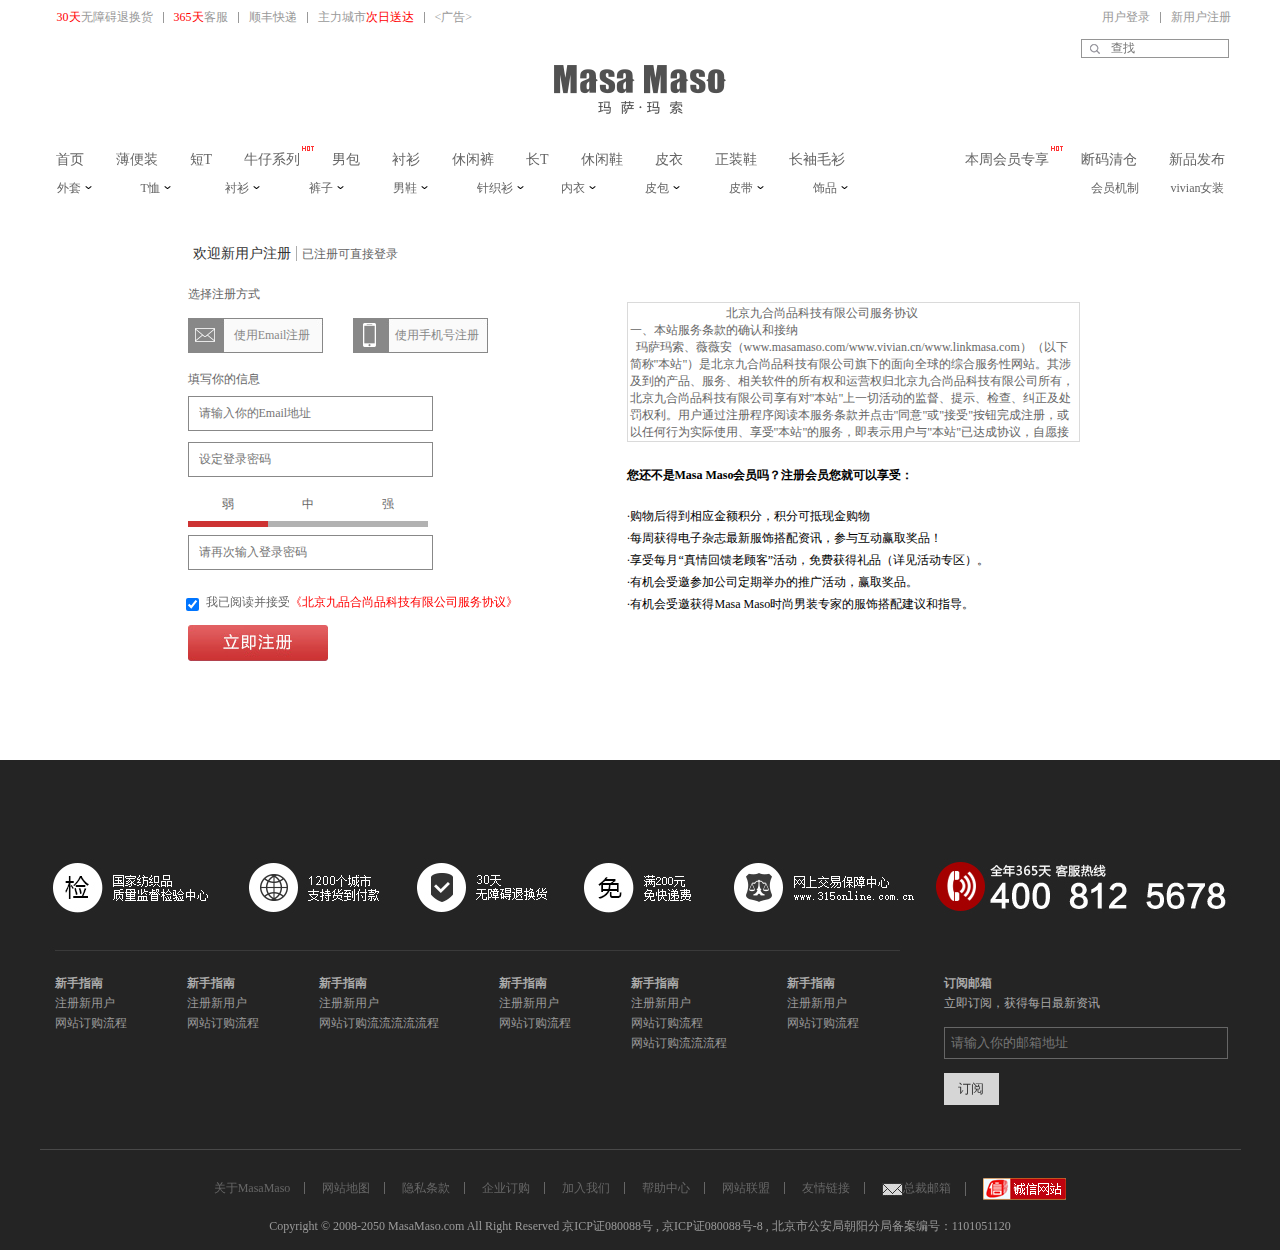
==== masamaso/html/register.html @ 04c082e0 "My masamaso" ====
<!DOCTYPE html>
<html lang="en">
<head>
	<meta charset="UTF-8">
	<title>李炎阳</title>
	<!--<title>【马萨玛索时尚男装】男士衣服服装搭配_休闲名牌服装品牌_男装品牌大全排名_中国服装网购商城</title>-->
	<link rel="stylesheet" href="../css/bootstrap.min.css">
	<link rel="stylesheet" href="../css/reset.css">
	<link rel="stylesheet" href="../css/common.css">
	<link rel="stylesheet" href="../css/register.css">
	<script src="../js/jquery_1.11.3.min.js"></script>
	<script src="../js/jquery.cookie.js"></script>
	<script src="../js/bootstrap.min.js"></script>
	 <script src="../js/jquery.SuperSlide.2.1.1.js"></script>
	
</head>
<body>
	<!-- 顶部通知栏 -->
	<div class="head_top clearfix">
		<ul class="head_top_left left">
			<li><span class="fontRed">30天</span>无障碍退换货</li>
			<li><span class="fontRed">365天</span>客服</li>
			<li>顺丰快递</li>
			<li>主力城市<span class="fontRed">次日送达</span></li>
			<li class="borR0"><广告></li>
		</ul>
		<ul class="head_top_right right">
			<li><a href="login.html">用户登录</a></li>
			<li class="borR0"><a href="register.html">新用户注册</a></li>
		</ul>
	</div>
	<!-- 顶部查找框 -->
	<div class="head_search clearfix">
		<div class="clearfix">
			<from>
			<input class="searchBtn" id="searchBtn" type="submit">
				<input class="searchText" id="searchText" type="text" placeholder="查找">
			</from>
		</div>
		<ul id="list">
			<li>
				<a href=""></a>
			</li>
		</ul>
	</div>
	<!-- 顶部logo -->
	<div class="head_logo clearfix">
		<h1>
			<a href="##"><img src="../images/register_img/logo.png" alt=""></a>
		</h1>
	</div>
	<!-- 顶部导航一 -->
	<div class="head_nav1_wrap clearfix">
		<div class="head_nav1 clearfix">
			<ul class="head_nav1_left left">
				<li><a href="../index.html">首页</a></li>
				<li><a href="##">薄便装</a></li>
				<li><a href="##">短T</a></li>
				<li><a href="##">牛仔系列</a><a href="##" class="hot"><img src="../images/index_img/hot.gif" alt=""></a></li>
				<li><a href="##">男包</a></li>
				<li><a href="##">衬衫</a></li>
				<li><a href="##">休闲裤</a></li>
				<li><a href="##">长T</a></li>
				<li><a href="##">休闲鞋</a></li>
				<li><a href="##">皮衣</a></li>
				<li><a href="##">正装鞋</a></li>
				<li><a href="##">长袖毛衫</a></li>
			</ul>
			<ul class="head_nav1_right right">
				<li><a href="##">本周会员专享</a><a href="##" class="hot"><img src="../images/index_img/hot.gif" alt=""></a></li>
				<li><a href="##">断码清仓</a></li>
				<li><a href="##">新品发布</a></li>
			</ul>
		</div>
	</div>		
	<!-- 顶部导航二 -->
	<div class="head_nav2_wrap" id="head_nav2_wrap">
		<div class="head_nav2">
			<div class="head_nav2_black">
				<ul class="head_nav2_left left">
					<li><a href="##">外套<i></i></a></li>
					<li><a href="##">T恤<i></i></a></li>
					<li><a href="##">衬衫<i></i></a></li>
					<li><a href="##">裤子<i></i></a></li>
					<li><a href="##">男鞋<i></i></a></li>
					<li><a href="##">针织衫<i></i></a></li>
					<li><a href="##">内衣<i></i></a></li>
					<li><a href="##">皮包<i></i></a></li>
					<li><a href="##">皮带<i></i></a></li>
					<li><a href="##">饰品<i></i></a></li>
				</ul>
				<ul class="head_nav2_right right">
					<li><a href="##">会员机制</a></li>
					<li><a href="##">vivian女装</a></li>
				</ul>			
			</div>
		<!-- 顶部导航二下拉菜单 -->
			<div class="slideUp" id="slideUp">
				<ul>
					<li>
						<a href="##">个性便装</a>
						<a href="##">皮衣</a>
						<a href="##">时尚夹克</a>
						<a href="##">牛仔外套</a>
						<a href="##">冬装外套</a>
						<a href="##">卫衣</a>
					</li>
					<li>
						<a href="##"><span class="fontRed">短袖T恤</span></a>
						<a href="##">长袖T恤</a>
						<a href="##">打底衫</a>
					</li>
					<li>
						<a href="##">牛仔衬衫</a>
						<a href="##">牛津纺/亚麻</a>
						<a href="##">极简系列</a>
						<a href="##">格纹系列</a>
						<a href="##">品质系列</a>
						<a href="##"><span class="fontRed">短袖衬衫</span></a>
					</li>
					<li>
						<a href="##">休闲裤</a>
						<a href="##">牛仔裤</a>
						<a href="##">休闲短裤</a>
						<a href="##">西裤</a>
					</li>
					<li>
						<a href="##">休闲鞋</a>
						<a href="##">运动鞋</a>
						<a href="##">正装鞋</a>
						<a href="##">皮靴</a>
					</li>
					<li>
						<a href="##">长袖毛衫</a>
						<a href="##">长袖开衫</a>
						<a href="##">毛背心</a>
					</li>
					<li>
						<a href="##">男内衣</a>
						<a href="##">家居服</a>
						<a href="##">内裤</a>
						<a href="##">袜子</a>
					</li>
					<li>
						<a href="##"><span class="fontRed">包</span></a>
						<a href="##">皮夹</a>
					</li>
					<li>
						<a href="##">正装皮带</a>
						<a href="##">休闲皮带</a>
					</li>
					<li>
						<a href="##">围巾</a>
						<a href="##">方巾</a>
					</li>
				</ul>
				<a href="##"><img src="../images/index_img/masa_nav_add1214.jpg" alt=""></a>
			</div>
		</div>
	</div>
	<!--新用户注册内容块-->
	<div class="register_content">
		<!--左边注册信息-->
		<div class="register_infor left">
			<div class="register_title">
				<h5 class="left">欢迎新用户注册</h5>
				<p class="left">已注册可<a class="fontRed" href="login.html">直接登录</a></p>
			</div>
			<div class="register_way">
				<p class="register_way_title">选择注册方式</p>
				<h1 class="twoway clearfix">
					<p class="email"><span></span>使用Email注册</p>
					<p class="mobile"><span></span>使用手机号注册</p>
				</h1>
				<div class="way_box">
					<div class="email_way clear">
						<form class="emai_form">填写你的信息
							<div class="clearfix"><p class="inp left"><input class="email_inp" id="email_inp" type="text" placeholder="请输入你的Email地址" /></p><span class="left"></span></div>
							<p class="inp"><input class="epwd_inp1" type="password" placeholder="设定登录密码" /><span></span></p>
							<p class="strength"><span class="red_acti_span">弱</span><span>中</span><span>强</span></p>
							<p><input class="epwd_inp2" type="password" placeholder="请再次输入登录密码" /><span></span></p>
							<p class="checkbox"><input class="checkbox_1" type="checkbox" checked="checked" />我已阅读并接受<span class="fontRed">《北京九品合尚品科技有限公司服务协议》</span></p>
							<p><input type="submit" class="email_btn" value="立即注册" /></p>
							<!--注册成功弹窗-->
							<div id="epopup_wrap">					    	
					    	</div>
					    	<div id="epopup">您已注册成功！
					    	</div> 
						</form>
					</div>
					<div class="mobile_way clear">
						<form class="mobi_form">填写你的信息
							<div class="clearfix"><p class="mobile_p inp left"><input class="mobile_inp" id="mobile_inp" type="text" placeholder="请输入你的手机号码" /><button class="ouput_code">发送验证码</button></p><span class="left clearfix"></span></div>
							<p class="code_p inp"><input type="text" class="code_inp" placeholder="验证码" /><b></b><a>换一换</a><span></span></p>
							<p class="clear inp"><input class="mobile_code_inp" type="text" placeholder="请输入手机验证码" /><span></span></p>
							<p class="inp"><input class="mpwd_inp1 left" type="password" placeholder="设定登录密码" /><span></span></p>
							<p class="strength"><span class="red_acti_span">弱</span><span>中</span><span>强</span></p>
							<p class="inp"><input class="mpwd_inp2" type="password" placeholder="请再次输入登录密码" /><span></span></p>
							<p class="checkbox"><input class="checkbox_2" type="checkbox" checked="checked" />我已阅读并接受<span class="fontRed">《北京九品合尚品科技有限公司服务协议》</span></p>
							<p><input type="submit" class="mobile_btn" value="立即注册" /></p>
							<!--注册成功弹窗-->
							<div id="mpopup_wrap">					    	
					    	</div>
					    	<div id="mpopup">您已注册成功！
					    	</div>
						</form>
					</div>
					
				</div>
			</div>
		</div>
		<!--右边须知协议-->
		<div class="register_agree right clearfix">
			<textarea class="agree_scroll">
				北京九合尚品科技有限公司服务协议
一、本站服务条款的确认和接纳
  玛萨玛索、薇薇安（www.masamaso.com/www.vivian.cn/www.linkmasa.com）（以下简称"本站"）是北京九合尚品科技有限公司旗下的面向全球的综合服务性网站。其涉及到的产品、服务、相关软件的所有权和运营权归北京九合尚品科技有限公司所有，北京九合尚品科技有限公司享有对"本站"上一切活动的监督、提示、检查、纠正及处罚权利。用户通过注册程序阅读本服务条款并点击"同意"或"接受"按钮完成注册，或以任何行为实际使用、享受"本站"的服务，即表示用户与"本站"已达成协议，自愿接受本服务条款的所有内容。如用户不同意本服务条款的条件，则不能使用"本站"的服务以及注册成为"本站"用户。
二、服务简介
    1.本站运用自己的操作系统通过国际互联网络为用户提供网络服务。同时，用户需自备以下条件：
    (1)"本站"服务仅供依法能够且有权订立具有法律约束力合约的自然人、法人及非法人组织使用。因此，用户应为具备完全民事行为能力的自然人，或依法成立、存续的法人或非法人组织。用户违反本项条件，"本站"可随时、全权决定拒绝向其提供服务，若因此给"本站"或第三方造成损失，用户承担全部赔偿责任。
    (2)自行配备上网的所需设备，包括个人电脑、调制解调器或其它必备上网装置。 
    (3)自行负担个人上网所支付的与此服务有关的电话费用、网络费用等其他相关费用。 
    2.用户在申请使用"本站"提供的网络服务时，必须向"本站"提供准确的个人资料，如个人资料有任何变动，须及时更新。如有合理理由怀疑用户提供的资料错误、不实、失效或不完整的，"本站"有权向用户发出询问及/或要求改正的通知，并有权直接做出删除相应资料的处理，直至终止对用户提供部分或全部服务，"本站"对此不承担任何责任，用户将承担因此产生的一切后果。
    3、在参加"本站"各类活动时以及在"本站"购物及提出要求时，用户须提供及时、详尽及准确的个人资料，包括但不限于姓名、性别、年龄、住址/住所地、通讯地址、联系电话、电子邮件地址等；
    4.本站保证不向第三方公开用户的真实姓名、地址、电子邮箱和联系电话等用户信息， 除以下情况外：
    (1)用户授权本站透露这些信息。 
    (2)相应的法律及程序要求本站提供用户的个人资料。 
    5.用户在享用"本站"各项服务的同时，同意接受本站提供的各类信息服务，这些信息所涉及的内容包括以文字、图片、照片、音视频形式表现的各类订单信息、宣传信息、促销信息、商业信息以及本站合作伙伴信息，该类信息的提供方式包括但不限于电子邮件、短信息。用户在"本站"注册或实际使用"本站"的服务，即表明用户已同意接受此项服务。若用户不希望接收来自"本站"的短信或邮件，则可联系"本站"客户服务部协助处理。
    6."本站"为用户提供合法的、健康的产品及服务，但是用户在使用"本站"提供的服务涉及到Internet服务和电信增值服务，可能会受到各个环节不确定因素的影响。因此服务存在因不可抗力（包括但不限于自然灾害、政府行为以及战争、罢工、动乱等社会异常现象）、计算机病毒或黑客攻击、国家相关行业主管部门及电信运营商的调整、系统不稳定、用户所在位置、用户关机以及其他任何技术、互联网络、通信线路原因等造成的服务中断或不能满足用户要求的风险。用户同意承担以上风险，"本站"不作担保。对因此导致用户不能发送、上传和接受阅读消息、或接发错消息，或无法实现其他通讯条件，"本站"不承担任何责任。
    7.用户在参与活动或交易过程中与其他会员发生纠纷时，一旦一方或双方共同提交"本站"客户关系中心协调处，则"本站"有权根据单方判断做出调处决定，用户了解并同意接受"本站"的判断和调处决定，该决定将对用户具有约束力。如用户未在限期内执行处理决定，则"本站"有权暂停向其提供服务，暂时冻结其在"本站"账户内的资金，并采取进一步法律手段解决。
    8.禁止任何商业目的的注册和"注册用户"买卖。"本站"鼓励以使用为目的购买"本站"产品，但禁止一切商业目的和商业行为，若用户利用"本站"的服务、产品、活动从事任何以商业为目的的行为，"本站"有权采取取消订单、冻结或关闭账户、永久禁止注册等措施，给"本站"造成损失的，用户承担赔偿责任，构成犯罪的，"本站"有权提请国家主管部门追究其行政和刑事责任。
三、价格和数量
    1.关于商品价格：
    本站将尽最大努力保证您所购商品与网站上公布的价格一致，但价目表和声明并不构成要约。直至用户发出订单，"本站"才能确认商品的价格，如果"本站"发现错误定价，将采取下列措施之一：
    （1）如果某一商品的正确定价低于"本站"的错误定价，本站将全额退还用户所支付的高额部分。
    （2）如果某一商品的正确定价高于"本站"的错误定价，"本站"会根据情况决定，在交付前联系用户沟通确认, 或者取消订单并通知用户。
    2.关于商品数量：
    本站将尽最大努力保证"本站"商品数量和库存的一致性，由于互联网用户同时订购的概率，"本站"商品数量并不构成要约。直至用户的订单发出，"本站"才能完全确认商品的数量，如果在"本站"出现用户订购后商品缺货的情况，本站将采取一下的措施之一处理；
    （1）如果某商品用户已添加购物车，但订单尚未提交，用户订单提交时系统将提醒库存不足或商品已经售空；
    （2）如果用户已经提交的订单中商品由于库存无法满足，对于已预付款用户，我们将在发现缺货后的1个工作日内联系用户，退还用户款项，并取消订单；对于预付款但未支付用户或货到付款用户，我们将在发现缺货后通过有效途径通知到用户，系统将自行取消缺货订单。
四、送货
    1、配送范围将在"本站"官方网站公示，用户应仔细阅读并在每次下订单前再次进行确认，确保所提交的送货地址属于该范围之内，超出该范围的订购或配送要求，属于无效订单，"本站"有权单方取消订单。
    2、在提交订单前，用户应再次确认配送地址，如果因为用户地址错误造成延期配送或不能配送的，用户自行承担责任，造成货物重复配送，"本站"有权按照实际配送次数收取物流费用。
    3、收货人可以为用户本人也可以为本人以外的其他人。"本站"将按照通过审核后的订单上所述的配送地址、收货人姓名和电话进行配送。如果收货人在配送过程中要求变更接收地址的，"本站"视同已经过用户本人的同意。
    4、原则上收货人应当亲自接收，如遇特殊情况收货人可以与"本站"客服中心联系申请由他人代为签收。如果配送地点属于办公区域，则前台人员代为签收视为已经经过用户的同意。大额订单进行配送签收时，"本站"有权要求收货人出示有效身份证明。
    5、"本站"尽量将配送时间控制网站公示的时间内，如遇不可抗力因素，包括但不限于以下情况：
     a自然灾害，如地震、台风、洪水、旱灾、海啸等；
     b政府行为，主要是指当事人在订立合同以后，政府当局颁布新政策、法律和行政措施而导致合同不能履行；
     c社会异常事件，如战争、罢工、骚乱、交通管制等；
     d恶劣天气所导致无法或难以正常送货。"本站"有权延迟配送时间。
    6、若用户无正当理由多次拒收货物，则"本站"有权取消该用户以后的订单。情形恶劣的，"本站"有权采取冻结、关闭账户，永久禁止注册等措施，并保留追究赔偿责任的权利。请清楚准确地填写您的真实姓名、送货地址及联系方式。
以下情况可能造成订单延迟或无法配送等，本站将无法承担迟延配送的责任和费用：
    (1)客户提供错误信息和不详细的地址； 
    (2)货物送达无人签收，由此造成的重复配送所产生的费用及相关的后果。 
五、付款与退款
    1、付款方式将在"本站"首页下方"如何付款/退款"予以公示。用户应在确认订单时，选择付款方式，并严格按照已选择的方式付款。用户未能按照所选择的方式或所要求的时间完成付款的，"本站"有权单方取消订单。
    2、退款方式将在"本站"首页下方售后服务-退换货政策予以公示。因退货或换货商品缺货而产生的现金款项，"本站"将退回至用户，退回方式视支付方式的不同而不同。用户应严格依据退款方式及退款周期收回退款。  
六、退货与换货
    退换货政策将在"本站"官方网站予以公示。"本站"将针对商品品类的不同实行不同的退换货政策和条件，用户在申请退换货前应仔细阅读并理解，同时严格按照相关流程和要求完成退换货。
七、对用户信息的存储、保护和限制
    用户使用"本站"时，已经同意"本站"对其使用本站时提供或发布的信息进行保存。"本站"对用户在"本站"服务中发布或保存的各类非公开信息进行保密，除非"本站"基于诚信在以下情形下认为透露这些信息是必要的：
    （1）遵守有关法律规定，包括在国家有关机关查询时，提供用户在"本站"上发布的信息、因交易和付款而保存在"本站"的信息，以及这些信息产生的时间、互联网地址或者域名以及其上传至"本站"的其他信息；
    （2）遵从"本站"产品服务程序；
    （3）为保持维护"本站"的知识产权；
    （4）在紧急情况下维护用户个人和社会大众的隐私安全；
    （5）其他诚信及必要的情况下。如果用户违背了国家法律法规规定或本协议约定，本站有视具体情形中止或终止对其提供网络服务的权利。
八、用户的帐号，密码和安全性 
    用户一旦注册成功，成为本站的合法用户，将得到一个密码和用户名，该帐号和密码将成为用户登录"本站"、使用"本站"服务、进行交易、完成支付以及享受售后服务的凭证。
    您可随时根据指示改变您的密码，同时请您谨慎合理的保存、使用用户名和密码。用户若发现任何非法使用用户帐号或存在安全漏洞的情况，请立即通知本站。
    1、用户注册成功后，将拥有一个"本站"专用帐号及相应的密码，该帐号和密码将成为用户登录"本站"、使用"本站"服务、进行交易、完成支付以及享受售后服务的凭证。
    2、每位用户只允许在"本站"拥有一个有效账户，如有证据证明或"本站"有理由相信用户存在恶意注册多个账户的情形，"本站"有权采取取消订单、冻结或关闭账户等措施，给"本站"造成损失的，用户承担赔偿责任。
    3、使用"本站"服务过程中，用户有义务保管好个人账号及密码，并对他人使用私人计算机作出限制。用户不得以任何形式擅自转让或授权他人使用自己的"本站"帐号及密码。如果因为用户管理不善造成帐号、密码等被复制或被盗用，相应损失由用户自行承担。同时，通过该用户的个人账户在"本站"上发生的所有活动以及产生的责任，亦应由该用户承担。
    4、用户不得采用测试、欺骗等任何非法手段，盗取其他用户的账户信息或对他人进行骚扰。
    5、"本站"承诺仅根据本网站服务目的使用用户个人信息。服务目的包括但不限于交易确认、交易支付、客户回访、政策更新、用户通知、发送促销信息、商业信息以及其他与交易和服务相关的辅助服务等。如用户认为"本站"超范围使用了其个人信息，请立即与客服中心联系，"本站"将核实处理。
九、用户隐私制度
    尊重用户个人隐私是"本站"的一项基本政策，因此，"本站"一定不会向任何第三方披露、转让、出租或者出售交易用户名单、交易记录等涉及消费者个人信息的数据以及用户保存在"本站"各项服务中的非公开内容，除非"本站"在诚信基础上认为透露这些信息是必要的。
    1、对用户注册资料的保护
    用户可授权"本站"向第三方透露其注册资料，否则"本站"不会公开用户的姓名、住址、通信地址、电子邮箱、电话及帐号。除非：
    （1）事先获得用户明确授权后，用户要求"本站"或授权某人通过电子邮件服务或其他方式透露这些信息；
    （2）相应的法律、法规要求以及按照有关政府主管部门的要求，需要"本站"提供用户的个人资料；
    （3）为了维护公众和（或）"本站"、"本站"合法利益；
    （4）"本站"可能会与第三方合作向用户提供相关的网络服务，在此情况下，如该第三方同意承担与"本站"同等的保护用户隐私的责任，则"本站"有权将用户的注册资料等提供给该第三方；
    （5）在不透露单个用户隐私资料的前提下，"本站"有权对整个用户数据库进行分析并对用户数据库进行商业上的利用。
十、用户行为管理 
    用户可在"本站"发布商品或服务信息、评论及其他信息，但不得使用"本站"服务发送或传播敏感信息和违反国家法律法规政策的信息，此类信息包括但不限于：
    （1）反对宪法所确定的基本原则的；
    （2）危害国家安全，泄露国家秘密，颠覆国家政权，破坏国家统一的；
    （3）损害国家荣誉和利益的；
    （4）煽动民族仇恨、民族歧视，破坏民族团结的；
    （5）破坏国家宗教政策，宣扬邪教和封建迷信的；
    （6）散布谣言，扰乱社会秩序，破坏社会稳定的；
    （7）散布淫秽、色情、赌博、暴力、凶杀、恐怖或者教唆犯罪的；
    （8）侮辱或者诽谤他人，侵害他人合法权益的；
    （9）含有法律、行政法规禁止的其他内容的。
    用户在发布商品、服务信息及使用"本站"服务过程中，还必须遵循以下原则：
    （1）遵守中国有关的法律和法规；
    （2）不得为任何非法目的而使用网络服务系统，遵守所有与网络服务有关的网络协议、规定和程序；不得利用"本站"网络服务系统进行任何可能对互联网的正常运转造成不利影响的行为；
    （3）不得进行任何未经"本站"许可的商业广告行为；不得对"本站"上的任何数据作商业性利用，包括但不限于在未经"本站"事先书面同意的情况下，以复制、传播等任何方式使用"本站"上展示的资料；
    （4）不得使用虚假、冒充他人或其他方的信息注册"本站"后发布评论或其他内容；不得以虚构或歪曲事实的方式不当评价其他会员，不得采取不正当方式制造或提高自身的信用度（会员级别、积分等），不得采取不正当方式制造或提高（降低）其他会员的信用度（会员级别、积分等）；
    （5）不得使用任何装置、软件或例行程序干预或试图干预"本站"的正常运作或正在"本站"上进行的任何交易、活动；不得采取任何将导致不合理的庞大数据负载加诸"本站"网络设备的行动；
    （6）不得利用网络服务进行任何不利于"本站"或"本站"的行为。
    未经许可而非法进入其它电脑系统是禁止的。
    若用户的行为不符合以上提到的服务条款，本站将作出独立判断立即取消用户服务帐号。用户需对自己在网上的行为承担法律责任。用户若在本站上散布和传播反动、色情或其它违反国家法律的信息，本站的系统记录有可能作为用户违反法律的证据。
十一、公告（站内信等）
    "本站"所有发给用户的通告都可通过重要页面的公告、站内信、电子邮件或常规的信件传送。用户协议条款的修改、服务变更、或其它重要事件的通告都会以此形式进行。
十二、知识产权
    1、"本站"对"本站"上全部内容享有绝对的、完全的所有权及知识产权，或已取得权利人的合法授权，内容包括：文字、图片、图表、照片、软件、声音、图像，以及广告中的全部内容、"本站"以通告形式发出的全部内容、本服务条款第二条"服务保护条款"第3款所涉及的各类信息。所有这些内容均受著作权、商标权、物权及其他知识产权和所有权法律的保护。用户只能在"本站"和（或）权利人的授权下才能使用这些内容，而不能擅自复制、编辑、改编、传播这些内容，或对内容进行任何形式的权利申请，或创造与内容有关的派生产品。同时，这些内容不可以被用于任何可能引起消费者对"本站"服务产生混淆或者贬低的商品或者服务上。
    2、未经"本站"书面同意，用户不得用任何方式对"本站"网站内容进行修改，也不得复制、下载"本站"网页内容、数据、信息进行转售或商业利用。用户被授予有限的、可撤销的和非独家的权利建立连接到"本站"主页的超链接，只要这个链接不以虚假、误导、贬低或其他方式侵害"本站"的商品和服务。
    3、对于用户发布和保存在"本站"上的内容，用户授予"本站"及其关联公司独家的、全球通用的、永久的、免费的许可使用权利 (并有权在多个层面对该权利进行再授权)。此外，"本站"及其关联公司有权(全部或部份地) 使用、复制、修订、改写、发布、翻译、分发、执行和展示用户的全部资料数据（包括但不限于注册资料、交易行为数据及全部展示于"本站"的各类信息）或制作其派生作品，并以现在已知或日后开发的任何形式、媒体或技术，将上述信息纳入其它作品内。用户进一步确认，"本站"对其内容的使用是基于用户对内容的合法性、合规性及权属做出的承诺和保证，"本站"的使用不意味着"本站"认可用户的观点或承诺对该内容承担任何责任，无论"本站"是否对用户发布和保存的内容进行使用，用户均应独立的、完全的对其内容负责。若"本站"因对内容的使用而遭受任何争议、索赔、指控，作为内容提供方的用户应对此承担全部责任，并赔偿"本站"因此遭受的损失。
十三、服务条款变更
    1、用户接受，随着市场环境、网络环境以及"本站"自身发展，"本站"会在必要时修改服务条款，服务条款一旦发生变动，"本站"将会以站内公告、站内信、电子邮件或其他书面方式将修改后的条款予以公布或通知。
    2、用户接受，"本站"为了保障公司业务发展和调整的自主权，拥有随时修改或中断服务而不需通知用户的权利，"本站"行使修改或中断服务的权利不需对用户或任何第三方负责。用户必须在同意本条款的前提下，"本站"才开始对用户提供服务。
    3、用户若反对任何服务条款的修改或服务的修订，或用户对后继的条款、服务有异议，或对"本站"服务不满，用户享有以下权利：
    （1） 不再使用"本站"和/或"本站"的服务；
    （2） 自行注销账户，或以其他被许可的方式结束其使用"本站"和/或"本站"服务的资格；
    （3） 书面通知"本站"停止对其的服务。
    结束用户服务后，用户使用"本站"服务的权利马上终止。从那时起，"本站"不再对用户承担任何义务。
    4、一旦用户选择继续使用"本站"服务，则表示用户已接受经修订的条款及服务，当用户与"本站"发生争议时，应以最新的服务条款为准。除另行明确声明外，任何使"本站"服务范围扩大或功能增强的新内容均受本条款约束
十四、法律管辖和适用
    本协议的订立、执行和解释及争议的解决均应适用中国法律。
    如发生"本站"服务条款与中国法律相抵触时，则这些条款将完全按法律规定重新解释，而其它有效条款继续有效。
    如双方就本协议内容或其执行发生任何争议，双方应尽力友好协商解决；协商不成时，任何一方均可向对服务提供方有管辖权的人民法院提起诉讼。
十五、其他
    1、本服务条款以及与使用"本站"服务相关的声明、说明、规则、政策、程序，构成"本站"与用户之间有效的完整协议，将对用户持续有效，有效期至用户注销或者被取消账户、且停止一切使用"本站"服务的行为后，但"本站"与用户间已经产生的权利义务，仍对双方有约束力。
    2、"本站"将视向用户所提供服务内容之特性，要求用户在注册"本站"提供的有关服务时，遵守特定的条件和条款；如该特定条件和条款与以上服务条款有任何不一致之处，则以特定条件和条款为准。
    3、本服务条款中的任何条款无论因何种原因完全或部分无效或不具有执行力，其余条款仍应有效并且有约束力。
    4、本服务条款的标题、序号均为方便阅读而设定，不影响条款实际含义及其效力。
    5、本服务条款自公布及适用的当天生效，有效期持续至更新版本发布之时。
    6、以上条款的解释权归北京九合尚品科技有限公司最终所有。
十六、网络推广
	1、再营销利用cookie记录用户兴趣，并向之前访问过我们网站感兴趣的用户传达适当的信息。
    2、当对我们感兴趣的用户访问 Google 展示广告网络中的其他网站时，就可能会看到我们的广告及最新的优惠信息。 
    3、我们通过cookie来定位人群，再通过谷歌Adwords账户后台进行优化，并向这部分感兴趣的用户投放广告。
    4、如果您不想了解我们的广告，您也可以删除cookie     
			</textarea>
			<div class="member_notice">
				<h6>您还不是Masa Maso会员吗？注册会员您就可以享受：</h6>
				<p>·购物后得到相应金额积分，积分可抵现金购物</p>
				<p>·每周获得电子杂志最新服饰搭配资讯，参与互动赢取奖品！</p>
				<p>·享受每月“真情回馈老顾客”活动，免费获得礼品（详见活动专区）。</p>
				<p>·有机会受邀参加公司定期举办的推广活动，赢取奖品。</p>
				<p>·有机会受邀获得Masa Maso时尚男装专家的服饰搭配建议和指导。</p>
			</div>
		</div>
		
	</div>
    <!--脚部-->
    <div class="footer_wrap clearfix">
    	<div class="footer">
	    	<div class="footer_top">
	    		<img src="../images/index_img/footer_m_6.jpg" alt="" />
	    	</div>
	    	<div class="footer_cen clearfix">
	    		<ul class="footer_list clearfix">
	    			<li>新手指南
	    				<p><a href="##">注册新用户</a></p>
	    				<p><a href="##">网站订购流程</a></p>
	    			</li>
	    			<li>新手指南
	    				<p><a href="##">注册新用户</a></p>
	    				<p><a href="##">网站订购流程</a></p>
	    			</li>
	    			<li>新手指南
	    				<p><a href="##">注册新用户</a></p>
	    				<p><a href="##">网站订购流流流流流程</a></p>
	    			</li>
	    			<li>新手指南
	    				<p><a href="##">注册新用户</a></p>
	    				<p><a href="##">网站订购流程</a></p>
	    			</li>
	    			<li>新手指南
	    				<p><a href="##">注册新用户</a></p>
	    				<p><a href="##">网站订购流程</a></p>
	    				<p><a href="##">网站订购流流流程</a></p>
	    			</li>
	    			<li>新手指南
	    				<p><a href="##">注册新用户</a></p>
	    				<p><a href="##">网站订购流程</a></p>
	    			</li>
	    			<li class="order_email">订阅邮箱
	    				<p>立即订阅，获得每日最新资讯</p>
	    				<form>
	    					<input class="email_inp" type="text" placeholder="请输入你的邮箱地址" />
	    					<button class="order_btn">订阅</button>
	    				</form>
	    			</li>
	    		</ul>
	    	</div>
	    	<div class="footer_bot clear">
	    		<div class="footer_nav">
	    			<a href="##">关于MasaMaso</a>
	    			<a href="##">网站地图</a>
	    			<a href="##">隐私条款</a>
	    			<a href="##">企业订购</a>
	    			<a href="##">加入我们</a>
	    			<a href="##">帮助中心</a>
	    			<a href="##">网站联盟</a>
	    			<a href="##">友情链接</a>
	    			<a href="##"><img src="../images/index_img/em_icon.jpg" alt="" />总裁邮箱</a>
	    			<a class="borR0" href="##"><img src="../images/index_img/integrity_logo.gif" alt="" /></a>
	    		</div>
	    		<p>Copyright &copy 2008-2050 MasaMaso.com All Right Reserved 京ICP证080088号 , 京ICP证080088号-8 , 北京市公安局朝阳分局备案编号：1101051120</p>
	    	</div>
    	</div>
    </div>
   
    <script src="../js/common.js"></script>
	<script src="../js/register.js"></script>
</body>
</html>
---- masamaso/css/common.css ----
/***********顶部通知栏样式开始**************/
.head_top{
	margin: 0 auto;
	width:1201px;
}
.head_top_left{
	padding: 0 0 0 7px;
}
.head_top_left li,.head_top_right li{
	float: left;
	height: 11px;
	margin: 12px 0 0;
	padding: 0 10px;
	line-height: 11px;
	color: #999;
	border-right: 1px solid #999;
}
.head_top_left .borR0,.head_top_right .borR0{border-right:0;}
.head_top_right a,.head_top_right a:hover{
	color: #999;
}

/***********顶部通知栏样式结束**************/

/***********顶部查找框样式开始**************/

.head_search{
	width:1201px;
	margin: 0 auto;
	position: relative;
}
.head_search div{
	float: right;
	width: 150px;
	height: 20px;
	color: #767676;	
	margin: 16px 10px 6px 0;
}

.head_search .searchBtn{
	width: 28px;
	float:left;
	border: 0;
	border: 1px solid #959595;
	border-right:0;
	padding:1px 0 ;
	background: url("../images/index_img/search.png") no-repeat center;
	text-indent: -9999px;
}
.head_search .searchText{
	width: 120px;
	float: left;
	border: 0;
	border: 1px solid #959595;
	border-left:0;
}
#list {
	width: 150px;
	border: 1px solid #ADADAD;
	display: none;
	position: absolute;
	z-index: 700;
	right:10px;
	top:38px;
	background:#fff;
}
#list li {
	width: 150px;
	height: 30px;
	font-size: 14px;
	padding: 0 0 0 4px;
	list-style: none;
}
#list li a {
	display: block;
	line-height: 30px;
	color: #000;
	font-family: "微软雅黑";
	text-decoration: none;
}
#list li a:hover {
	background: #f99;
	color: #fff;
}
/***********顶部查找框样式结束**************/

/***********顶部logo样式开始**************/
.head_logo{
	width:1201px;
	margin: 0 auto 32px;
}
.head_logo h1{
	margin: 0;
}
.head_logo img{
	display: block;
	margin: 0 auto;
}
/***********顶部logo样式结束**************/


/***********顶部导航一样式开始**************/
.head_nav1_wrap{
	width:100%;
	height:28px;
}
.head_nav1_wactive{
	background:#1e1e1e;
}
.head_nav1_wactive .nav1a_active{
	color:#fff;
}
.head_nav1{
	width:1201px;
	height:28px;
	margin: 0 auto;
	
}
.head_nav1 ul li{
	line-height: 28px;
	float: left;
	margin: 0 16px;
	font-size: 14px;
	position: relative;
}
.head_nav1 a{
	color: #666;
}
.head_nav1 .hot{
	position: absolute;
	right: -16px;
	top: -12px;
}
.head_nav1 a:hover{
	color: #000;
}
/***********顶部导航一样式结束**************/

/***********顶部导航二样式开始**************/
.head_nav2_wrap{
	width: 100%;
}
.head_nav2{
	width:1201px;
	margin: 0 auto;
	position: relative;
}
.head_nav2_black{
	height: 28px;
}
.head_nav2_black li{
	float: left;
}
.head_nav2_black a{
	display: block;
	padding: 0 0 0 17px;
	line-height: 28px;
	color: #666;
}
.head_nav2_black a:hover{
	text-decoration: none;
}
.head_nav2_left a{
	width: 84px;
}
.head_nav2_left .nav2_a_active{
	background-color: #333;
}
/* .head_nav2_left a:hover{
	background-color: #333;
} */
.head_nav2_right a{
	padding: 0 16px;
}
.head_nav2_black i{
	display: inline-block;
	width: 10px;
	height: 6px;
	margin: 0 0 3px 2px;
	background: url('../images/index_img/meau-arr.png') no-repeat right center;
	background-position: 0 0;
}
/***********顶部导航二下拉菜单样式开始**************/

.slideUp{
	height: 254px;
	display: none;
	background-color: #fff;
	position: absolute;
	top: 28px;
	z-index: 3000;
}
.slideUp ul{
	float: left;
}
.slideUp li{
	float: left;
	width: 84px;
	margin: 20px 0;
	padding: 0 1px 0 16px;
	height: 214px;
	line-height: 24px;
	border-right: 1px solid #f7f7f7;
}
.slideUp .slideUp_active{
	background-color:#ebebec;
	height:254px;
	width: 84px;
	margin:0;
	padding: 20px 1px 0 15px;
	border-left:1px solid #e4e4e5;
	border-right:1px solid #e4e4e5;
}
.slideUp li a{
	display: block;
	color: #666;
}
.slideUp li .fontRed{
	text-decoration: none;
}
.slideUp li .fontRed{
	color: #ff0000;
}

/***********顶部导航二下拉菜单样式结束**************/

/***********顶部导航二样式结束**************/

/**********国庆节满399送199礼包样式开始**********/
.foot_banner{
  width:1200px;
  height:150px;
  margin:0 auto;
  overflow:hidden;
  position:relative;
}
.foot_banner img{
  width:100%;
  margin:auto;
  display:block;
}
.foot_banner div{
  width:360px;
  height:100px;
  padding:30px 0 0;
  font-size:13px;
  text-align:center;
  background:#fff;
  opacity:0.8;
  filter:alpha(opacity=80);
  position:absolute;
  right:170px;
  bottom:25px;
}
.foot_banner div h4{
  color:#000;
}
.activity_theme li .active_div,.classics_part li .active_div,.foot_banner .active_div{
	background:#a4101e;
	color:#fff;
	opacity:1;
  filter:alpha(opacity=100);
}
.activity_theme li .active_div h4,.classics_part li .active_div h4,.foot_banner .active_div h4{
	color:#fff;
}
/**********国庆节满399送199礼包样式结束**********/


/**********侧边栏样式开始**********/
.side_column{
	width:36px;
	height:100%;
	padding:200px 0 0;
	background:#1e1e1e;
	position: fixed;
	right:0;
	top:0;
	z-index: 20000;
}
.side_column li{
	color:#fff;
	padding:6px 0;
	font-size:13px;
	cursor:pointer;
	text-align: center;
	position:relative;
	line-height: 16px;
}
.side_column li p{
	width:18px;
	height:22px;
	margin:0 auto;
}
.side_column li div{
	background: url("../images/index_img/asset_bg.png") no-repeat center;
	width:162px;
	line-height: 38px;
	text-align: center;
	color:#fff;
	position: absolute;
	top:0;
	left:-190px;
	font-size:13px;
	display: none;
}

.side_column li b{
	display: block;
	width:20px;
	height:20px;
	background:#990000;
	color:#fff;
	font-weight:bold;
	border-radius: 50%;
	margin:6px auto;
}
.side_column .side_shop{
	padding:12px 0;
}
.side_column .side_shop p{
	background: url("../images/index_img/nav_icon.png") no-repeat center;
	background-position: 0 0;
}
.side_column .side_shop span{
	display:block;
	padding:5px 12px;
	font-size:12px;
}
.side_column .side_shop div{
	top:36%;
}
.side_column .side_assets p{
	background: url("../images/index_img/nav_icon.png") no-repeat center;
	background-position: 0 -42px;
}
.side_column .side_order p{
	width:12px;
	background: url("../images/index_img/nav_icon.png") no-repeat center;
	background-position: 0 -80px;
}
.side_column .side_collect p{
	background: url("../images/index_img/nav_icon.png") no-repeat center;
	background-position: 0 -118px;
}
.side_column .side_mobile div{
	top:-460%;
	width:162px;
	height:641px;
}
.side_column .side_mobile img{
	display:block;
	width:100%;
}
.side_column .side_mobile p{
	background: url("../images/index_img/weixin2_icon.png") no-repeat center;
}
.side_column .side_service{
	margin:200px 0 0;
}
.side_column .side_service p{
	background: url("../images/index_img/nav_icon.png") no-repeat center;
	background-position: 0 -210px;
}
.side_column .side_service span{
	display: block;
}
.side_column .side_top p{
	height:16px;
	background: url("../images/index_img/nav_icon.png") no-repeat center;
	background-position: 0 -260px;
}
/**********侧边栏样式结束**********/


/**********脚部样式开始**********/
.footer_wrap{
	width: 100%;
	height:490px;
	margin:30px 0 0;
	background-color: #242424;
}
.footer{
	width:1201px;
	height:490px;
	margin:0 auto;
	background-color: #242424;
}
.footer_top{
	width:1201px;
	height: 191px;
	padding:90px 0 0;
}
.footer_top img{
	display: block;
	width:100%;
}
.footer_cen{
	width:1201px;
	height: 198px;
}
.footer_list li{
	float:left;
	margin:22px 45px 0 15px;
	line-height:20px;
	color:#aaa;
	font-weight:bold;
}
.footer_list .order_email{
	margin:22px 0 0 40px;
}
.footer_list .order_email .email_inp{
	font-weight:normal;
	display: block;
	width:284px;
	padding:0 0 0 6px;
	font-size:13px;
	margin:14px 0;
	height:32px;
	border:1px solid #666;
	background:#242424;
}
.footer_list .order_email .order_btn{
	font-weight:normal;
	display: block;
	width:55px;
	font-size:13px;
	height:32px;
	border:0;
	color:#333;
	background:#d6d6d6;
}
.footer_list li p{
	margin:0;
	font-weight:normal;
}
.footer_list li a{
	font-weight:normal;
	color:#999;
}
.footer_list li a:hover{
	color:#999;
}
.footer_bot{
	width:1201px;
	height:100px;
	border-top:1px solid #494949;
}
.footer_nav{
	text-align: center;
	padding:28px 0 18px;
} 
.footer_nav a{
	display: inline-block;
	line-height:12px;
	padding:0 14px;
	border-right:1px solid #666;
}

.footer_nav .borR0{
	border-right:0;
}
.footer_nav a:hover{
	color:#fff;
}
.footer_bot p{
	text-align: center;
	color:#999;
}
/**********脚部样式结束*********/
---- masamaso/css/register.css ----
/******************************************/
.footer_wrap{margin:0;}
/******************************************/
/*注册成功弹窗样式*/
#epopup_wrap,#mpopup_wrap{
	background-color:#fff;
	position: fixed;
    top: 0;
    left: 0;
    right: 0;
    bottom: 0;
    margin: auto;
    z-index: 20000;
	display:none;
	width:100%;
	height:100%;
opacity: 0.6;
filter: alpha(opacity=60);
}
#epopup,#mpopup{
	background-color:#f1f1f1;
	border:solid 1px #ccc;
	position: fixed;
    top: 0;
    left: 0;
    right: 0;
    bottom: 0;
    margin: auto;
    z-index: 20020;
	display:none;
	width:300px;
	height:100px;
	text-align: center;
	padding:15px;
	font-size:16px;
}



/**************新用户注册内容块样式开始****************/

.register_content{
	width:1201px;
	height:558px;
	margin:0 auto;
	padding:0 158px 0 148px;
}
/*左边注册信息*/
.register_infor{
	height:100%;
	width:420px;
}
.register_infor input{
	border:0;
	border:1px solid #888;
}
.register_title{
	height:84px;
	padding:44px 0 0;
}
.register_title h5{
	color:#333;
	padding:0 5px 0 0;
	border-right:1px solid #ADADAD;
}
.register_title h5,.register_title p{
	margin:0;
	padding:0 5px;
}
.register_title a:hover{
	color:#ff0000;
}
.twoway{
	margin:0;
	font-size:12px;
}
.email,.mobile{
	float:left;
	cursor: pointer;
	text-align: center;
	width:135px;
	height: 35px;
	background: url(../images/register_img/email_b1.jpg) no-repeat center;
	color:#888;
	line-height: 34px;
	margin:5px 30px 18px 0;
}
.e_m_active{
	color:#992942;
	background: url(../images/register_img/email_b2.jpg) no-repeat center;
}

.email span{
	width:34px;
	height:34px;
	float:left;
	background:url("../images/register_img/email_t1.png") no-repeat center;
}
.mobile span{
	width:34px;
	height:34px;
	float:left;
	background:url("../images/register_img/phone_t1.png") no-repeat center;
}

.mobile_way form{
	display: none;
}

.email_way p,.mobile_way p{
	margin:0;
}
.email_way .email_inp,.email_way .epwd_inp1,.email_way .epwd_inp2,.mobile_way .mobile_code_inp,.mobile_way .mpwd_inp1,.mobile_way .mpwd_inp2{
	width:245px;
	height:35px;
	margin:8px 0 0;
	padding:0 0 0 10px;
}
.email_way .strength span,.mobile_way .strength span{
	float:left;
	height:50px;
	line-height: 54px;
	width:80px;
	text-align: center;
	border-bottom:6px solid #b2b2b2;
}
.email_way .strength .red_acti_span,.mobile_way .strength .red_acti_span{
	border-bottom:6px solid #cd3333;
}
.email_way .checkbox input,.mobile_way .checkbox input{
	display: inline-block;
} 
.email_way .checkbox,.mobile_way .checkbox{
	margin:24px 0 14px;
	padding:0 0 0 18px;
} 
.mobi_form div span,.emai_form div span,.mobi_form .inp span,.emai_form .inp span{
	float: right;
	height:35px;
	margin: 11px 0 0 5px;
	color:#ff0000;
	width:150px;
}
p .email_btn,p .mobile_btn{
	display: block;
	width:140px;
	height:36px;
	border:0;
	background: url("../images/register_img/reg_btn.jpg") no-repeat center;
	text-indent: -9999px;
}
.mobile_way .mobile_p{
	margin:10px 0;
	width:248px;
	height:35px;
	border:1px solid #888;
}
.mobile_way .mobile_inp{
	width:168px;
	height:33px;
	float:left;
	border:0;
	border:1px solid #fff;
	padding:0 0 0 10px;
}
.mobile_way .mobile_p button{
	width:75px;
	height:28px;
	float:left;
	color:#fff;
	border:0;
	margin:2px 0;
	background:#972a41;
}
.mobile_way .code_inp{
	padding:0 0 0 10px;
	width:76px;
	float:left;
	height:35px;
}
.mobile_way .code_p b{
	float:left;
	width:82px;
	height:24px;
	text-align: center;
	line-height: 22px;
	margin:6px;
	border:1px solid #888;
}
.mobile_way .code_p a{
	line-height: 35px;
	cursor: pointer;
}
.mobile_way .code_p a:hover{
	color:#666;
	text-decoration: none;
}
/*右边须知协议*/
.register_agree{
	width:456px;
	height:100%
}
.agree_scroll{
	width:453px;
	height:140px;
	border:1px solid #DADADA;
	resize: none;
	margin:100px 0 0;
}
.member_notice{
	margin:14px 0 0;
	color:#000;
}
.member_notice h6{
	margin:23px 0;
	font-weight:bold;
}
.member_notice p{
	line-height: 22px;
	margin:0;
}
/**************新用户注册内容块样式结束****************/
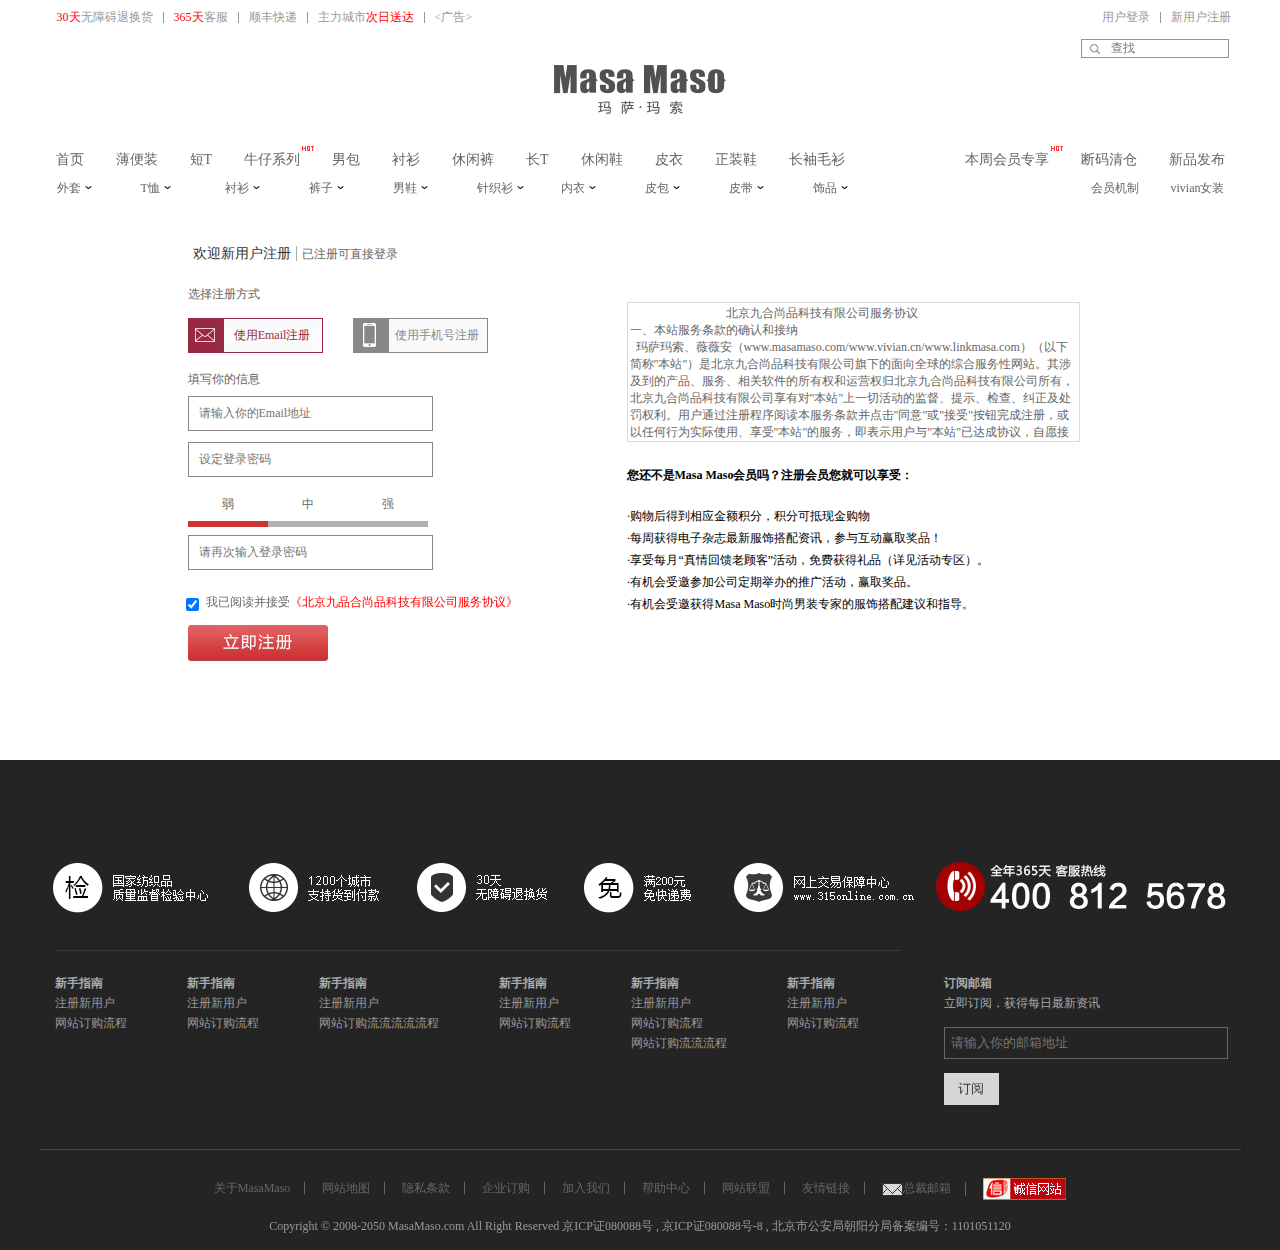
==== commit 31e1b66a: "New changes firstly" ====
--- a/masamaso/html/register.html
+++ b/masamaso/html/register.html
@@ -1,4 +1,4 @@
-<!DOCTYPE html>
+ <!DOCTYPE html>
 <html lang="en">
 <head>
 	<meta charset="UTF-8">
@@ -174,7 +174,7 @@
 				</h1>
 				<div class="way_box">
 					<div class="email_way clear">
-						<form class="emai_form">填写你的信息
+						<form class="emai_form" >填写你的信息
 							<div class="clearfix"><p class="inp left"><input class="email_inp" id="email_inp" type="text" placeholder="请输入你的Email地址" /></p><span class="left"></span></div>
 							<p class="inp"><input class="epwd_inp1" type="password" placeholder="设定登录密码" /><span></span></p>
 							<p class="strength"><span class="red_acti_span">弱</span><span>中</span><span>强</span></p>
@@ -191,7 +191,7 @@
 					<div class="mobile_way clear">
 						<form class="mobi_form">填写你的信息
 							<div class="clearfix"><p class="mobile_p inp left"><input class="mobile_inp" id="mobile_inp" type="text" placeholder="请输入你的手机号码" /><button class="ouput_code">发送验证码</button></p><span class="left clearfix"></span></div>
-							<p class="code_p inp"><input type="text" class="code_inp" placeholder="验证码" /><b></b><a>换一换</a><span></span></p>
+							<p class="code_p inp"><input type="text" class="code_inp" placeholder="验证码" /><b class="codeimg"></b><a class="code_btn" href="javascript:;">换一换</a><span></span></p>
 							<p class="clear inp"><input class="mobile_code_inp" type="text" placeholder="请输入手机验证码" /><span></span></p>
 							<p class="inp"><input class="mpwd_inp1 left" type="password" placeholder="设定登录密码" /><span></span></p>
 							<p class="strength"><span class="red_acti_span">弱</span><span>中</span><span>强</span></p>
